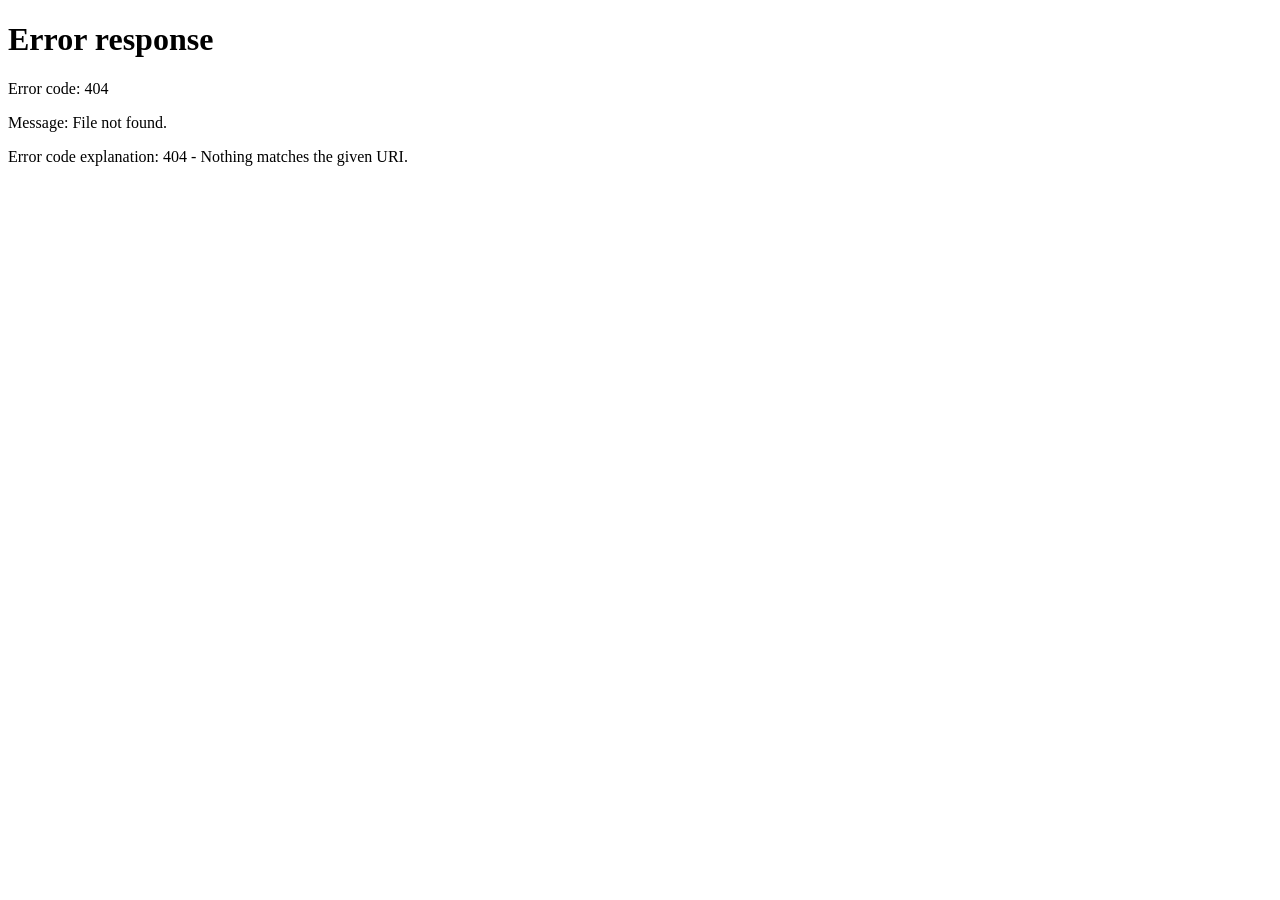
==== index.html @ 7e508550 "index.html" ====
<!DOCTYPE html>
<html lang="id">
<head>
    <meta charset="UTF-8">
    <meta name="viewport" content="width=device-width, initial-scale=1.0">
    <title>Home - Chaos of Evoourth's</title>
    <link rel="stylesheet" href="style.css">
    <style>
        .logo-img {
            height: 35px;
            width: auto;
            object-fit: contain;
        }

        .logo-text {
            font-size: 18px;
            font-weight: bold;
            color: var(--accent-silver);
            text-shadow: 0 0 10px rgba(192, 192, 192, 0.5);
            margin-left: 10px;
        }

        .logo-container {
            display: flex;
            align-items: center;
            gap: 10px;
        }
    </style>
</head>
<body>
    <!-- Header & Navigation -->
    <header>
        <nav class="navbar">
            <div class="logo-container">
                <img src="server.png" alt="Server Logo" class="logo-img">
                <span class="logo-text">Chaos of Evoourth's</span>
            </div>
            <ul class="nav-menu">
                <li><a href="index.html">Home</a></li>
                <li><a href="penjelasan.html">Penjelasan</a></li>
                <li><a href="p2w.html">P2W</a></li>
                <li><a href="team.html">Tim</a></li>
            </ul>

            <!-- User Section -->
            <div class="user-section">
                <button class="btn-profile" id="profileBtn" title="Profil Saya">👤</button>
                <button class="btn-logout" id="logoutBtn" title="Logout">🚪</button>
            </div>
        </nav>
    </header>

    <!-- Profile Modal -->
    <div class="modal" id="profileModal">
        <div class="modal-content profile-modal">
            <span class="close" id="closeProfileModal">&times;</span>
            <div class="profile-header">
                <div class="profile-avatar-container">
                    <img src="" alt="User Avatar" class="profile-avatar" id="profileAvatar">
                    <label class="avatar-upload-label">
                        <input type="file" id="avatarInput" accept="image/*" style="display: none;">
                        📷
                    </label>
                </div>
                <h2 id="profileUsername">Username</h2>
                <p class="profile-role">Member</p>
            </div>
            <div class="profile-body">
                <div class="profile-info">
                    <div class="info-item">
                        <label>Email:</label>
                        <span id="profileEmail">email@example.com</span>
                    </div>
                    <div class="info-item">
                        <label>Bergabung:</label>
                        <span id="profileJoinDate">01 Januari 2025</span>
                    </div>
                </div>
                <div class="profile-actions">
                    <button class="btn btn-primary" id="editProfileBtn">✏️ Edit Profil</button>
                </div>
            </div>
        </div>
    </div>

    <!-- Edit Profile Modal -->
    <div class="modal" id="editProfileModal">
        <div class="modal-content edit-modal">
            <span class="close" id="closeEditModal">&times;</span>
            <h2>Edit Profil</h2>
            <form id="editProfileForm" onsubmit="saveProfile(event)">
                <div class="form-group">
                    <label>Username</label>
                    <input type="text" id="editUsername" placeholder="Username" required>
                </div>
                <div class="form-group">
                    <label>Email</label>
                    <input type="email" id="editEmail" placeholder="Email" required>
                </div>
                <div class="form-actions">
                    <button type="submit" class="btn btn-primary">Simpan Perubahan</button>
                    <button type="button" class="btn btn-secondary" id="cancelEditBtn">Batal</button>
                </div>
            </form>
        </div>
    </div>

    <!-- Hero Section -->
    <section class="hero" id="home">
        <div class="hero-content">
            <h1>⚔️ Selamat Datang di Chaos of Evoourth's</h1>
            <p>Server Minecraft Roleplay Brutal Legends dengan Gameplay yang Epik dan Penuh Tantangan</p>
            <a href="https://chat.whatsapp.com/GBMqgFLIRnXCBYgzULREWb" class="btn btn-primary">Mulai Petualangan</a>
        </div>
    </section>

    <!-- Features Preview -->
    <section class="features-preview">
        <div class="container">
            <h2>✨ Fitur Unggulan Server</h2>
            <div class="features-grid">
                <div class="feature-card">
                    <div class="feature-icon">👑</div>
                    <h3>Ranks Premium</h3>
                    <p>Dapatkan akses eksklusif dengan berbagai privilege istimewa dan perks khusus</p>
                    <a href="p2w.html" class="btn-small">Lihat Paket</a>
                </div>
                <div class="feature-card">
                    <div class="feature-icon">⚡</div>
                    <h3>Kits Spesial</h3>
                    <p>Kumpulkan kit-kit spesial dengan item berharga untuk mempercepat progression</p>
                    <a href="p2w.html" class="btn-small">Lihat Kits</a>
                </div>
                <div class="feature-card">
                    <div class="feature-icon">🎭</div>
                    <h3>Roleplay Brutal</h3>
                    <p>Alami pengalaman roleplay yang epik dengan cerita dan lore yang dalam</p>
                    <a href="penjelasan.html" class="btn-small">Lihat Lore</a>
                </div>
            </div>
        </div>
    </section>

    <!-- Call to Action -->
    <section class="cta-section">
        <div class="container">
            <h2>Siap Bergabung?</h2>
            <p>Jangan lewatkan kesempatan untuk menjadi bagian dari Chaos of Evoourth's</p>
            <a href="p2w.html" class="btn btn-primary">Pilih Paket Sekarang</a>
        </div>
    </section>

    <!-- Footer -->
    <footer>
        <p>&copy; 2025 Chaos of Evoourth's Server. Semua hak dilindungi.</p>
    </footer>

    <script src="script.js"></script>
    <script>
        // Load Profile Data
        function loadProfile() {
            const currentUser = JSON.parse(localStorage.getItem('currentUser'));
            if (!currentUser) {
                window.location.href = 'login.html';
                return;
            }

            document.getElementById('profileUsername').textContent = currentUser.username;
            document.getElementById('profileEmail').textContent = currentUser.email;
            document.getElementById('profileAvatar').src = currentUser.avatar;
            
            const joinDate = new Date(currentUser.createdAt);
            const options = { year: 'numeric', month: 'long', day: 'numeric' };
            document.getElementById('profileJoinDate').textContent = joinDate.toLocaleDateString('id-ID', options);

            document.getElementById('editUsername').value = currentUser.username;
            document.getElementById('editEmail').value = currentUser.email;
        }

        // Profile Modal
        document.getElementById('profileBtn').addEventListener('click', () => {
            document.getElementById('profileModal').style.display = 'flex';
        });

        document.getElementById('closeProfileModal').addEventListener('click', () => {
            document.getElementById('profileModal').style.display = 'none';
        });

        document.getElementById('editProfileBtn').addEventListener('click', () => {
            document.getElementById('profileModal').style.display = 'none';
            document.getElementById('editProfileModal').style.display = 'flex';
        });

        document.getElementById('closeEditModal').addEventListener('click', () => {
            document.getElementById('editProfileModal').style.display = 'none';
        });

        document.getElementById('cancelEditBtn').addEventListener('click', () => {
            document.getElementById('editProfileModal').style.display = 'none';
        });

        // Avatar Upload
        document.getElementById('avatarInput').addEventListener('change', (e) => {
            const file = e.target.files[0];
            const reader = new FileReader();

            reader.onload = (event) => {
                const currentUser = JSON.parse(localStorage.getItem('currentUser'));
                currentUser.avatar = event.target.result;
                
                const users = JSON.parse(localStorage.getItem('users'));
                const userIndex = users.findIndex(u => u.id === currentUser.id);
                users[userIndex] = currentUser;

                localStorage.setItem('users', JSON.stringify(users));
                localStorage.setItem('currentUser', JSON.stringify(currentUser));

                document.getElementById('profileAvatar').src = currentUser.avatar;
            };

            reader.readAsDataURL(file);
        });

        // Save Profile
        function saveProfile(e) {
            e.preventDefault();
            
            const currentUser = JSON.parse(localStorage.getItem('currentUser'));
            const newUsername = document.getElementById('editUsername').value;
            const newEmail = document.getElementById('editEmail').value;

            const users = JSON.parse(localStorage.getItem('users'));
            const userIndex = users.findIndex(u => u.id === currentUser.id);

            currentUser.username = newUsername;
            currentUser.email = newEmail;

            users[userIndex] = currentUser;
            localStorage.setItem('users', JSON.stringify(users));
            localStorage.setItem('currentUser', JSON.stringify(currentUser));

            loadProfile();
            document.getElementById('editProfileModal').style.display = 'none';
            alert('Profil berhasil diperbarui!');
        }

        // Logout
        document.getElementById('logoutBtn').addEventListener('click', () => {
            if (confirm('Yakin ingin logout?')) {
                localStorage.removeItem('currentUser');
                window.location.href = 'login.html';
            }
        });

        // Close modal when clicking outside
        window.addEventListener('click', (e) => {
            const profileModal = document.getElementById('profileModal');
            const editModal = document.getElementById('editProfileModal');
            
            if (e.target === profileModal) {
                profileModal.style.display = 'none';
            }
            if (e.target === editModal) {
                editModal.style.display = 'none';
            }
        });

        // Load on page load
        loadProfile();
    </script>
</body>
</html>
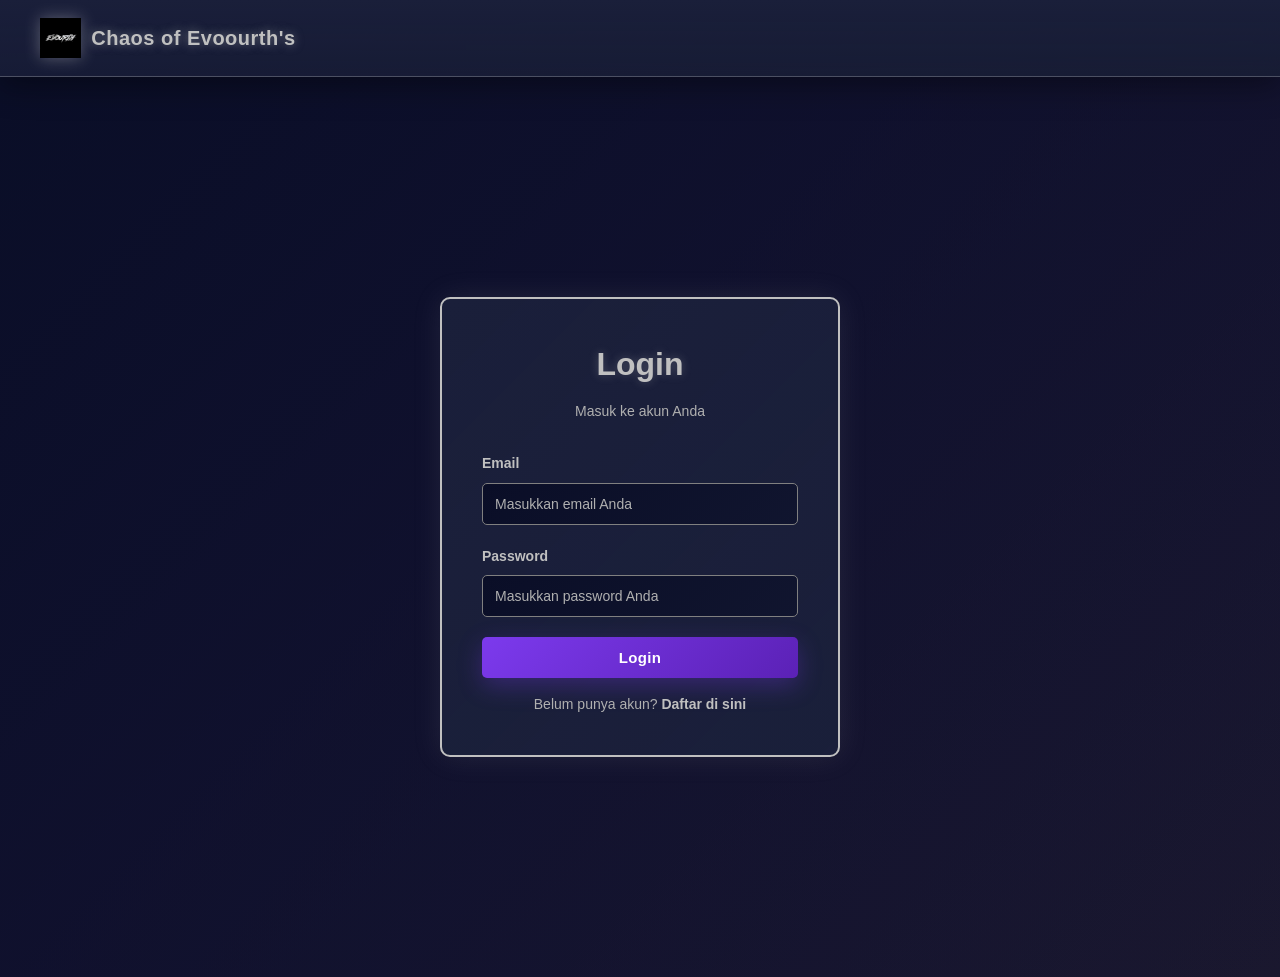
==== commit 95340ee6: "Add files via upload" ====
--- a/index.html
+++ b/index.html
@@ -269,4 +269,4 @@
         loadProfile();
     </script>
 </body>
-</html>
+</html>
--- a/style.css
+++ b/style.css
@@ -0,0 +1,1192 @@
+/* ===== COLOR VARIABLES ===== */
+:root {
+    --primary-dark: #0a0e27;
+    --secondary-dark: #1a1f3a;
+    --accent-silver: #c0c0c0;
+    --accent-gray: #808080;
+    --accent-light-gray: #a9a9a9;
+    --text-light: #f0f0f0;
+    --text-muted: #b0b0b0;
+    --primary-color: #7c3aed;
+    --success-color: #10b981;
+    --danger-color: #ef4444;
+}
+
+/* ===== GLOBAL STYLES ===== */
+* {
+    margin: 0;
+    padding: 0;
+    box-sizing: border-box;
+}
+
+html {
+    scroll-behavior: smooth;
+}
+
+body {
+    font-family: 'Segoe UI', Tahoma, Geneva, Verdana, sans-serif;
+    background: linear-gradient(135deg, var(--primary-dark) 0%, #0f1419 100%);
+    color: var(--text-light);
+    line-height: 1.6;
+    overflow-x: hidden;
+}
+
+.container {
+    max-width: 1200px;
+    margin: 0 auto;
+    padding: 0 20px;
+}
+
+/* ===== HEADER & NAVIGATION ===== */
+header {
+    background: linear-gradient(180deg, var(--secondary-dark) 0%, rgba(26, 31, 58, 0.8) 100%);
+    border-bottom: 1px solid rgba(192, 192, 192, 0.3);
+    position: sticky;
+    top: 0;
+    z-index: 1000;
+    box-shadow: 0 8px 32px rgba(0, 0, 0, 0.4);
+    backdrop-filter: blur(10px);
+}
+
+.navbar {
+    display: flex;
+    justify-content: space-between;
+    align-items: center;
+    padding: 18px 40px;
+    flex-wrap: wrap;
+    gap: 20px;
+}
+
+.logo-container {
+    display: flex;
+    align-items: center;
+    gap: 12px;
+    flex-shrink: 0;
+}
+
+.logo-img {
+    height: 40px;
+    width: auto;
+    object-fit: contain;
+    filter: drop-shadow(0 0 8px rgba(192, 192, 192, 0.4));
+}
+
+.logo-text {
+    font-size: 24px;
+    font-weight: 700;
+    color: var(--accent-silver);
+    text-shadow: 0 0 20px rgba(192, 192, 192, 0.4);
+    letter-spacing: 0.5px;
+}
+
+.nav-menu {
+    display: flex;
+    list-style: none;
+    gap: 35px;
+}
+
+.nav-menu li {
+    list-style: none;
+}
+
+.nav-menu a {
+    color: var(--text-light);
+    text-decoration: none;
+    transition: all 0.3s cubic-bezier(0.4, 0, 0.2, 1);
+    font-weight: 500;
+    position: relative;
+    display: inline-block;
+    font-size: 15px;
+}
+
+.nav-menu a:hover {
+    color: var(--accent-silver);
+}
+
+.nav-menu a::after {
+    content: '';
+    position: absolute;
+    width: 0;
+    height: 2px;
+    bottom: -8px;
+    left: 0;
+    background: linear-gradient(90deg, var(--accent-silver), transparent);
+    transition: width 0.3s cubic-bezier(0.4, 0, 0.2, 1);
+}
+
+.nav-menu a:hover::after {
+    width: 100%;
+}
+
+/* ===== USER SECTION ===== */
+.user-section {
+    display: flex;
+    gap: 12px;
+    align-items: center;
+}
+
+.btn-profile,
+.btn-logout {
+    background: linear-gradient(135deg, transparent, rgba(192, 192, 192, 0.1));
+    border: 1.5px solid var(--accent-silver);
+    color: var(--accent-silver);
+    padding: 10px 14px;
+    border-radius: 8px;
+    cursor: pointer;
+    font-size: 18px;
+    transition: all 0.3s cubic-bezier(0.4, 0, 0.2, 1);
+    backdrop-filter: blur(10px);
+}
+
+.btn-profile:hover,
+.btn-logout:hover {
+    background: linear-gradient(135deg, var(--accent-silver), rgba(192, 192, 192, 0.8));
+    color: var(--primary-dark);
+    transform: translateY(-2px);
+    box-shadow: 0 8px 24px rgba(192, 192, 192, 0.2);
+}
+
+/* ===== BUTTONS ===== */
+.btn {
+    display: inline-block;
+    padding: 12px 32px;
+    border: none;
+    border-radius: 8px;
+    cursor: pointer;
+    font-weight: 600;
+    transition: all 0.3s cubic-bezier(0.4, 0, 0.2, 1);
+    text-decoration: none;
+    text-align: center;
+    font-size: 15px;
+    letter-spacing: 0.3px;
+}
+
+.btn-primary {
+    background: linear-gradient(135deg, var(--primary-color), #5b21b6);
+    color: white;
+    box-shadow: 0 8px 24px rgba(124, 58, 237, 0.3);
+}
+
+.btn-primary:hover {
+    background: linear-gradient(135deg, #6d28d9, #4c1d95);
+    box-shadow: 0 12px 36px rgba(124, 58, 237, 0.5);
+    transform: translateY(-3px);
+}
+
+.btn-secondary {
+    background: linear-gradient(135deg, var(--accent-gray), var(--accent-light-gray));
+    color: var(--primary-dark);
+    font-weight: 600;
+}
+
+.btn-secondary:hover {
+    background: linear-gradient(135deg, var(--accent-silver), #d3d3d3);
+    box-shadow: 0 8px 24px rgba(192, 192, 192, 0.3);
+    transform: translateY(-3px);
+}
+
+.btn-small {
+    padding: 9px 20px;
+    font-size: 13px;
+    border: 1.5px solid var(--accent-silver);
+    background: transparent;
+    color: var(--accent-silver);
+    border-radius: 6px;
+    transition: all 0.3s cubic-bezier(0.4, 0, 0.2, 1);
+    display: inline-block;
+    text-decoration: none;
+}
+
+.btn-small:hover {
+    background: var(--accent-silver);
+    color: var(--primary-dark);
+    transform: translateY(-2px);
+    box-shadow: 0 6px 16px rgba(192, 192, 192, 0.2);
+}
+
+.buy-btn {
+    width: 100%;
+    margin-top: 20px;
+}
+
+/* ===== MODALS ===== */
+.modal {
+    display: none;
+    position: fixed;
+    z-index: 2000;
+    left: 0;
+    top: 0;
+    width: 100%;
+    height: 100%;
+    background-color: rgba(0, 0, 0, 0.8);
+    flex-direction: column;
+    justify-content: center;
+    align-items: center;
+    overflow-y: auto;
+    backdrop-filter: blur(8px);
+}
+
+.modal-content {
+    background: linear-gradient(135deg, var(--secondary-dark) 0%, rgba(26, 31, 58, 0.9) 100%);
+    border: 1.5px solid rgba(192, 192, 192, 0.4);
+    border-radius: 16px;
+    padding: 30px;
+    max-width: 500px;
+    width: 90%;
+    max-height: 90vh;
+    overflow-y: auto;
+    box-shadow: 0 20px 60px rgba(0, 0, 0, 0.5);
+    margin: 20px auto;
+    backdrop-filter: blur(10px);
+}
+
+.close {
+    color: var(--accent-silver);
+    float: right;
+    font-size: 28px;
+    font-weight: bold;
+    cursor: pointer;
+    transition: all 0.3s ease;
+    line-height: 20px;
+}
+
+.close:hover {
+    color: var(--primary-color);
+    transform: rotate(90deg);
+}
+
+/* ===== PROFILE MODAL ===== */
+.profile-modal {
+    padding: 0;
+    overflow: hidden;
+}
+
+.profile-header {
+    background: linear-gradient(135deg, var(--secondary-dark) 0%, rgba(26, 31, 58, 0.6) 100%);
+    border-bottom: 1.5px solid rgba(192, 192, 192, 0.3);
+    padding: 40px 30px;
+    text-align: center;
+    position: relative;
+}
+
+.profile-avatar-container {
+    position: relative;
+    width: 110px;
+    height: 110px;
+    margin: 0 auto 20px;
+}
+
+.profile-avatar {
+    width: 100%;
+    height: 100%;
+    border-radius: 50%;
+    border: 3px solid var(--accent-silver);
+    object-fit: cover;
+    background: linear-gradient(135deg, var(--accent-gray), var(--accent-light-gray));
+    box-shadow: 0 8px 24px rgba(192, 192, 192, 0.2);
+}
+
+.avatar-upload-label {
+    position: absolute;
+    bottom: 0;
+    right: 0;
+    background: linear-gradient(135deg, var(--accent-silver), #d3d3d3);
+    color: var(--primary-dark);
+    width: 40px;
+    height: 40px;
+    border-radius: 50%;
+    display: flex;
+    align-items: center;
+    justify-content: center;
+    cursor: pointer;
+    font-size: 18px;
+    transition: all 0.3s ease;
+    border: 2px solid var(--secondary-dark);
+    box-shadow: 0 4px 12px rgba(192, 192, 192, 0.3);
+}
+
+.avatar-upload-label:hover {
+    background: linear-gradient(135deg, var(--primary-color), #5b21b6);
+    color: white;
+    transform: scale(1.1);
+}
+
+.profile-header h2 {
+    color: var(--accent-silver);
+    margin-bottom: 8px;
+    font-size: 24px;
+    font-weight: 700;
+    letter-spacing: 0.5px;
+}
+
+.profile-role {
+    color: var(--text-muted);
+    font-size: 13px;
+    font-weight: 500;
+}
+
+.profile-body {
+    padding: 30px;
+}
+
+.profile-info {
+    margin-bottom: 25px;
+}
+
+.info-item {
+    margin-bottom: 18px;
+    padding-bottom: 18px;
+    border-bottom: 1px solid rgba(192, 192, 192, 0.1);
+}
+
+.info-item:last-child {
+    border-bottom: none;
+}
+
+.info-item label {
+    color: var(--accent-silver);
+    font-weight: 600;
+    display: block;
+    margin-bottom: 6px;
+    font-size: 14px;
+}
+
+.info-item span {
+    color: var(--text-muted);
+    font-size: 14px;
+}
+
+.profile-actions {
+    display: flex;
+    gap: 10px;
+}
+
+.profile-actions .btn {
+    flex: 1;
+}
+
+/* ===== EDIT PROFILE MODAL ===== */
+.edit-modal {
+    padding: 30px;
+}
+
+.edit-modal h2 {
+    color: var(--accent-silver);
+    margin-bottom: 28px;
+    text-align: center;
+    font-size: 24px;
+    font-weight: 700;
+}
+
+.form-group {
+    margin-bottom: 22px;
+}
+
+.form-group label {
+    display: block;
+    color: var(--accent-silver);
+    font-weight: 600;
+    margin-bottom: 10px;
+    font-size: 14px;
+}
+
+.form-group input {
+    width: 100%;
+    padding: 13px 16px;
+    background: linear-gradient(135deg, rgba(10, 14, 39, 0.8), rgba(26, 31, 58, 0.4));
+    border: 1.5px solid rgba(192, 192, 192, 0.3);
+    border-radius: 8px;
+    color: var(--text-light);
+    font-size: 14px;
+    transition: all 0.3s cubic-bezier(0.4, 0, 0.2, 1);
+}
+
+.form-group input:focus {
+    outline: none;
+    border-color: var(--accent-silver);
+    box-shadow: 0 0 16px rgba(192, 192, 192, 0.3);
+    background: linear-gradient(135deg, rgba(10, 14, 39, 0.9), rgba(26, 31, 58, 0.6));
+}
+
+.form-group input::placeholder {
+    color: var(--text-muted);
+}
+
+.form-actions {
+    display: flex;
+    gap: 10px;
+    margin-top: 28px;
+}
+
+.form-actions .btn {
+    flex: 1;
+}
+
+/* ===== HERO SECTION ===== */
+.hero {
+    background: linear-gradient(135deg, var(--secondary-dark) 0%, rgba(26, 31, 58, 0.6) 100%);
+    padding: 120px 20px;
+    text-align: center;
+    border-bottom: 1px solid rgba(192, 192, 192, 0.2);
+    position: relative;
+    overflow: hidden;
+}
+
+.hero::before {
+    content: '';
+    position: absolute;
+    top: -50%;
+    right: -10%;
+    width: 600px;
+    height: 600px;
+    background: radial-gradient(circle, rgba(192, 192, 192, 0.05) 0%, transparent 70%);
+    pointer-events: none;
+}
+
+.hero-content {
+    position: relative;
+    z-index: 1;
+}
+
+.hero-content h1 {
+    font-size: 52px;
+    margin-bottom: 20px;
+    color: var(--accent-silver);
+    text-shadow: 0 4px 20px rgba(192, 192, 192, 0.2);
+    font-weight: 700;
+    letter-spacing: 1px;
+}
+
+.hero-content p {
+    font-size: 18px;
+    color: var(--text-muted);
+    margin-bottom: 35px;
+    font-weight: 500;
+}
+
+/* ===== PAGE HEADER ===== */
+.page-header {
+    background: linear-gradient(135deg, var(--secondary-dark) 0%, rgba(26, 31, 58, 0.6) 100%);
+    padding: 80px 20px;
+    text-align: center;
+    border-bottom: 1px solid rgba(192, 192, 192, 0.2);
+    position: relative;
+    overflow: hidden;
+}
+
+.page-header::before {
+    content: '';
+    position: absolute;
+    top: -50%;
+    right: -10%;
+    width: 500px;
+    height: 500px;
+    background: radial-gradient(circle, rgba(192, 192, 192, 0.05) 0%, transparent 70%);
+    pointer-events: none;
+}
+
+.page-header h1 {
+    font-size: 48px;
+    color: var(--accent-silver);
+    margin-bottom: 18px;
+    text-shadow: 0 4px 20px rgba(192, 192, 192, 0.2);
+    font-weight: 700;
+    position: relative;
+    z-index: 1;
+}
+
+.page-header p {
+    font-size: 16px;
+    color: var(--text-muted);
+    position: relative;
+    z-index: 1;
+}
+
+/* ===== FEATURES SECTION ===== */
+.features-preview {
+    padding: 100px 20px;
+    background: linear-gradient(135deg, var(--primary-dark) 0%, #0f1419 100%);
+    position: relative;
+}
+
+.features-preview h2 {
+    text-align: center;
+    font-size: 40px;
+    color: var(--accent-silver);
+    margin-bottom: 60px;
+    text-shadow: 0 4px 20px rgba(192, 192, 192, 0.2);
+    font-weight: 700;
+    letter-spacing: 0.5px;
+}
+
+.features-grid {
+    display: grid;
+    grid-template-columns: repeat(auto-fit, minmax(260px, 1fr));
+    gap: 30px;
+    max-width: 1200px;
+    margin: 0 auto;
+}
+
+.feature-card {
+    background: linear-gradient(135deg, var(--secondary-dark) 0%, rgba(26, 31, 58, 0.8) 100%);
+    padding: 35px;
+    border-radius: 12px;
+    border: 1.5px solid rgba(192, 192, 192, 0.2);
+    transition: all 0.3s cubic-bezier(0.4, 0, 0.2, 1);
+    text-align: center;
+    display: flex;
+    flex-direction: column;
+    position: relative;
+    overflow: hidden;
+}
+
+.feature-card::before {
+    content: '';
+    position: absolute;
+    top: -50%;
+    right: -50%;
+    width: 300px;
+    height: 300px;
+    background: radial-gradient(circle, rgba(192, 192, 192, 0.08) 0%, transparent 70%);
+    pointer-events: none;
+    transition: all 0.3s ease;
+}
+
+.feature-card:hover {
+    border-color: rgba(192, 192, 192, 0.5);
+    box-shadow: 0 12px 40px rgba(192, 192, 192, 0.15);
+    transform: translateY(-8px);
+    background: linear-gradient(135deg, var(--secondary-dark) 0%, rgba(26, 31, 58, 0.9) 100%);
+}
+
+.feature-card:hover::before {
+    top: -20%;
+    right: -20%;
+}
+
+.feature-icon {
+    font-size: 52px;
+    margin-bottom: 20px;
+    filter: drop-shadow(0 2px 8px rgba(192, 192, 192, 0.1));
+}
+
+.feature-card h3 {
+    font-size: 22px;
+    color: var(--accent-silver);
+    margin-bottom: 15px;
+    font-weight: 700;
+    letter-spacing: 0.3px;
+}
+
+.feature-card p {
+    color: var(--text-muted);
+    margin-bottom: 20px;
+    flex-grow: 1;
+    font-size: 14px;
+    line-height: 1.8;
+}
+
+/* ===== CONTENT SECTION ===== */
+.content-section {
+    padding: 80px 20px;
+    background: linear-gradient(135deg, var(--primary-dark) 0%, #0f1419 100%);
+}
+
+.content-block {
+    background: linear-gradient(135deg, var(--secondary-dark) 0%, rgba(26, 31, 58, 0.8) 100%);
+    padding: 45px;
+    margin-bottom: 35px;
+    border-left: 4px solid var(--accent-silver);
+    border-radius: 12px;
+    border: 1px solid rgba(192, 192, 192, 0.2);
+    box-shadow: 0 8px 24px rgba(0, 0, 0, 0.3);
+}
+
+.content-block h2 {
+    font-size: 32px;
+    color: var(--accent-silver);
+    margin-bottom: 25px;
+    text-shadow: 0 2px 8px rgba(192, 192, 192, 0.1);
+    font-weight: 700;
+}
+
+.content-block h3 {
+    font-size: 20px;
+    color: var(--accent-silver);
+    margin-top: 25px;
+    margin-bottom: 15px;
+    font-weight: 700;
+}
+
+.content-block p {
+    color: var(--text-muted);
+    margin-bottom: 18px;
+    line-height: 1.9;
+    font-size: 15px;
+}
+
+/* ===== P2W SECTION ===== */
+.p2w-section,
+.kits-section {
+    padding: 100px 20px;
+    background: linear-gradient(135deg, var(--primary-dark) 0%, #0f1419 100%);
+}
+
+.p2w-section h2,
+.kits-section h2 {
+    text-align: center;
+    font-size: 40px;
+    color: var(--accent-silver);
+    margin-bottom: 60px;
+    text-shadow: 0 4px 20px rgba(192, 192, 192, 0.2);
+    font-weight: 700;
+}
+
+.p2w-grid {
+    display: grid;
+    grid-template-columns: repeat(auto-fit, minmax(280px, 1fr));
+    gap: 30px;
+    max-width: 1200px;
+    margin: 0 auto;
+}
+
+.p2w-card {
+    background: linear-gradient(135deg, var(--secondary-dark) 0%, rgba(26, 31, 58, 0.8) 100%);
+    border: 1.5px solid rgba(192, 192, 192, 0.3);
+    border-radius: 12px;
+    padding: 35px;
+    text-align: center;
+    transition: all 0.3s cubic-bezier(0.4, 0, 0.2, 1);
+    position: relative;
+    overflow: hidden;
+}
+
+.p2w-card::before {
+    content: '';
+    position: absolute;
+    top: -50%;
+    right: -50%;
+    width: 300px;
+    height: 300px;
+    background: radial-gradient(circle, rgba(192, 192, 192, 0.08) 0%, transparent 70%);
+    pointer-events: none;
+    transition: all 0.3s ease;
+}
+
+.p2w-card:hover {
+    border-color: rgba(192, 192, 192, 0.6);
+    box-shadow: 0 16px 48px rgba(192, 192, 192, 0.15);
+    transform: translateY(-12px);
+}
+
+.p2w-card:hover::before {
+    top: -20%;
+    right: -20%;
+}
+
+.p2w-card.featured {
+    border-color: var(--accent-silver);
+    box-shadow: 0 12px 40px rgba(192, 192, 192, 0.25);
+    transform: scale(1.02);
+}
+
+.badge-popular,
+.badge-best {
+    position: absolute;
+    top: 20px;
+    right: 20px;
+    padding: 7px 16px;
+    border-radius: 20px;
+    font-size: 11px;
+    font-weight: 700;
+    color: white;
+    letter-spacing: 0.5px;
+}
+
+.badge-popular {
+    background: linear-gradient(135deg, var(--primary-color), #5b21b6);
+    box-shadow: 0 6px 20px rgba(124, 58, 237, 0.3);
+}
+
+.badge-best {
+    background: linear-gradient(135deg, var(--success-color), #059669);
+    box-shadow: 0 6px 20px rgba(16, 185, 129, 0.3);
+}
+
+.rank-badge,
+.kit-badge {
+    display: inline-block;
+    background: linear-gradient(135deg, rgba(192, 192, 192, 0.15), rgba(192, 192, 192, 0.05));
+    color: var(--accent-silver);
+    padding: 6px 14px;
+    border-radius: 20px;
+    font-size: 12px;
+    margin-bottom: 12px;
+    border: 1.5px solid rgba(192, 192, 192, 0.3);
+    font-weight: 600;
+}
+
+.p2w-card h3 {
+    font-size: 24px;
+    color: var(--accent-silver);
+    font-weight: 700;
+    margin: 12px 0;
+    position: relative;
+    z-index: 1;
+}
+
+.price {
+    font-size: 38px;
+    color: var(--primary-color);
+    font-weight: 700;
+    margin: 15px 0;
+    position: relative;
+    z-index: 1;
+}
+
+.duration {
+    color: var(--text-muted);
+    font-size: 13px;
+    margin-bottom: 25px;
+    position: relative;
+    z-index: 1;
+}
+
+.features-list {
+    list-style: none;
+    text-align: left;
+    margin-bottom: 25px;
+    position: relative;
+    z-index: 1;
+}
+
+.features-list li {
+    color: var(--text-muted);
+    padding: 12px 0;
+    border-bottom: 1px solid rgba(192, 192, 192, 0.1);
+    font-size: 14px;
+}
+
+.features-list li:last-child {
+    border-bottom: none;
+}
+
+/* ===== TEAM SECTION ===== */
+.team-section {
+    padding: 100px 20px;
+    background: linear-gradient(135deg, var(--primary-dark) 0%, #0f1419 100%);
+}
+
+.team-category {
+    margin-bottom: 70px;
+}
+
+.team-category h2 {
+    font-size: 32px;
+    color: var(--accent-silver);
+    margin-bottom: 45px;
+    text-align: center;
+    text-shadow: 0 2px 8px rgba(192, 192, 192, 0.1);
+    font-weight: 700;
+}
+
+.team-grid {
+    display: grid;
+    grid-template-columns: repeat(auto-fit, minmax(300px, 1fr));
+    gap: 30px;
+    max-width: 1200px;
+    margin: 0 auto;
+}
+
+.team-grid-single {
+    display: grid;
+    grid-template-columns: repeat(auto-fit, minmax(300px, 1fr));
+    gap: 30px;
+    justify-items: center;
+    max-width: 1200px;
+    margin: 0 auto;
+}
+
+.team-grid-single .team-card {
+    max-width: 350px;
+    width: 100%;
+}
+
+.team-card {
+    background: linear-gradient(135deg, var(--secondary-dark) 0%, rgba(26, 31, 58, 0.8) 100%);
+    padding: 35px;
+    border-radius: 12px;
+    border: 1.5px solid rgba(192, 192, 192, 0.2);
+    text-align: center;
+    transition: all 0.3s cubic-bezier(0.4, 0, 0.2, 1);
+    position: relative;
+    overflow: hidden;
+}
+
+.team-card::before {
+    content: '';
+    position: absolute;
+    top: -50%;
+    right: -50%;
+    width: 300px;
+    height: 300px;
+    background: radial-gradient(circle, rgba(192, 192, 192, 0.08) 0%, transparent 70%);
+    pointer-events: none;
+    transition: all 0.3s ease;
+}
+
+.team-card:hover {
+    border-color: rgba(192, 192, 192, 0.5);
+    box-shadow: 0 12px 40px rgba(192, 192, 192, 0.15);
+    transform: translateY(-8px);
+}
+
+.team-card:hover::before {
+    top: -20%;
+    right: -20%;
+}
+
+.member-avatar {
+    font-size: 64px;
+    margin-bottom: 18px;
+    display: inline-flex;
+    align-items: center;
+    justify-content: center;
+    width: 110px;
+    height: 110px;
+    background: linear-gradient(135deg, var(--accent-gray), var(--accent-light-gray));
+    border-radius: 50%;
+    border: 3px solid var(--accent-silver);
+    box-shadow: 0 8px 24px rgba(192, 192, 192, 0.2);
+    position: relative;
+    z-index: 1;
+}
+
+.team-card h3 {
+    font-size: 22px;
+    color: var(--accent-silver);
+    margin: 15px 0 8px 0;
+    font-weight: 700;
+    position: relative;
+    z-index: 1;
+}
+
+.member-role {
+    color: var(--primary-color);
+    font-weight: 700;
+    margin-bottom: 12px;
+    font-size: 13px;
+    letter-spacing: 0.5px;
+    position: relative;
+    z-index: 1;
+}
+
+.member-desc {
+    color: var(--text-muted);
+    margin-bottom: 20px;
+    line-height: 1.8;
+    font-size: 14px;
+    position: relative;
+    z-index: 1;
+}
+
+.member-social {
+    display: flex;
+    gap: 10px;
+    justify-content: center;
+    flex-wrap: wrap;
+    position: relative;
+    z-index: 1;
+}
+
+.social-link {
+    display: inline-block;
+    padding: 9px 16px;
+    background: linear-gradient(135deg, rgba(192, 192, 192, 0.15), rgba(192, 192, 192, 0.05));
+    color: var(--accent-silver);
+    border: 1.5px solid rgba(192, 192, 192, 0.3);
+    border-radius: 6px;
+    text-decoration: none;
+    font-size: 12px;
+    transition: all 0.3s cubic-bezier(0.4, 0, 0.2, 1);
+    font-weight: 600;
+}
+
+.social-link:hover {
+    background: linear-gradient(135deg, var(--accent-silver), #d3d3d3);
+    color: var(--primary-dark);
+    transform: translateY(-2px);
+    box-shadow: 0 6px 16px rgba(192, 192, 192, 0.2);
+}
+
+/* ===== CTA SECTION ===== */
+.cta-section {
+    background: linear-gradient(135deg, var(--secondary-dark) 0%, rgba(26, 31, 58, 0.6) 100%);
+    padding: 80px 20px;
+    text-align: center;
+    border-top: 1px solid rgba(192, 192, 192, 0.2);
+    border-bottom: 1px solid rgba(192, 192, 192, 0.2);
+    position: relative;
+    overflow: hidden;
+}
+
+.cta-section::before {
+    content: '';
+    position: absolute;
+    top: -50%;
+    right: -10%;
+    width: 500px;
+    height: 500px;
+    background: radial-gradient(circle, rgba(192, 192, 192, 0.05) 0%, transparent 70%);
+    pointer-events: none;
+}
+
+.cta-section h2 {
+    font-size: 40px;
+    color: var(--accent-silver);
+    margin-bottom: 18px;
+    text-shadow: 0 4px 20px rgba(192, 192, 192, 0.2);
+    font-weight: 700;
+    position: relative;
+    z-index: 1;
+}
+
+.cta-section p {
+    font-size: 16px;
+    color: var(--text-muted);
+    margin-bottom: 35px;
+    position: relative;
+    z-index: 1;
+    font-weight: 500;
+}
+
+/* ===== FOOTER ===== */
+footer {
+    background: linear-gradient(180deg, var(--secondary-dark) 0%, rgba(26, 31, 58, 0.8) 100%);
+    border-top: 1px solid rgba(192, 192, 192, 0.2);
+    padding: 40px 20px;
+    text-align: center;
+    color: var(--text-muted);
+    font-size: 14px;
+}
+
+/* ===== AUTH STYLES ===== */
+.auth-container {
+    min-height: 100vh;
+    display: flex;
+    justify-content: center;
+    align-items: center;
+    background: linear-gradient(135deg, var(--primary-dark) 0%, #0f1419 100%);
+    padding: 20px;
+}
+
+.auth-form {
+    background: linear-gradient(135deg, var(--secondary-dark) 0%, rgba(26, 31, 58, 0.9) 100%);
+    border: 1.5px solid rgba(192, 192, 192, 0.4);
+    border-radius: 16px;
+    padding: 45px;
+    width: 100%;
+    max-width: 420px;
+    box-shadow: 0 20px 60px rgba(0, 0, 0, 0.5);
+    backdrop-filter: blur(10px);
+}
+
+.auth-header {
+    text-align: center;
+    margin-bottom: 35px;
+}
+
+.auth-logo {
+    height: 100px;
+    width: auto;
+    margin-bottom: 20px;
+    filter: drop-shadow(0 0 10px rgba(192, 192, 192, 0.3));
+}
+
+.auth-header h1 {
+    color: var(--accent-silver);
+    font-size: 32px;
+    margin-bottom: 12px;
+    text-shadow: 0 4px 20px rgba(192, 192, 192, 0.2);
+    font-weight: 700;
+}
+
+.auth-header p {
+    color: var(--text-muted);
+    font-size: 14px;
+}
+
+.btn-submit {
+    width: 100%;
+    padding: 13px;
+    background: linear-gradient(135deg, var(--primary-color), #5b21b6);
+    color: white;
+    border: none;
+    border-radius: 8px;
+    font-weight: 700;
+    cursor: pointer;
+    transition: all 0.3s cubic-bezier(0.4, 0, 0.2, 1);
+    margin-bottom: 18px;
+    box-shadow: 0 8px 24px rgba(124, 58, 237, 0.3);
+    font-size: 15px;
+    letter-spacing: 0.3px;
+}
+
+.btn-submit:hover {
+    background: linear-gradient(135deg, #6d28d9, #4c1d95);
+    box-shadow: 0 12px 36px rgba(124, 58, 237, 0.5);
+    transform: translateY(-2px);
+}
+
+.toggle-form {
+    text-align: center;
+    color: var(--text-muted);
+    font-size: 14px;
+}
+
+.toggle-form a {
+    color: var(--accent-silver);
+    text-decoration: none;
+    font-weight: 700;
+    cursor: pointer;
+    transition: all 0.3s ease;
+}
+
+.toggle-form a:hover {
+    color: var(--primary-color);
+}
+
+.form-section {
+    display: none;
+}
+
+.form-section.active {
+    display: block;
+}
+
+.error-message {
+    background: linear-gradient(135deg, rgba(239, 68, 68, 0.15), rgba(239, 68, 68, 0.05));
+    border: 1.5px solid rgba(239, 68, 68, 0.5);
+    color: #fca5a5;
+    padding: 12px 16px;
+    border-radius: 8px;
+    margin-bottom: 18px;
+    display: none;
+    font-size: 14px;
+    font-weight: 500;
+}
+
+.error-message.show {
+    display: block;
+}
+
+.success-message {
+    background: linear-gradient(135deg, rgba(16, 185, 129, 0.15), rgba(16, 185, 129, 0.05));
+    border: 1.5px solid rgba(16, 185, 129, 0.5);
+    color: #86efac;
+    padding: 12px 16px;
+    border-radius: 8px;
+    margin-bottom: 18px;
+    display: none;
+    font-size: 14px;
+    font-weight: 500;
+}
+
+.success-message.show {
+    display: block;
+}
+
+/* ===== RESPONSIVE DESIGN ===== */
+@media (max-width: 768px) {
+    .navbar {
+        flex-direction: column;
+        gap: 15px;
+        padding: 15px;
+    }
+
+    .nav-menu {
+        flex-direction: column;
+        gap: 12px;
+        margin: 0;
+        width: 100%;
+        text-align: center;
+    }
+
+    .user-section {
+        gap: 8px;
+        width: 100%;
+        justify-content: center;
+    }
+
+    .logo-text {
+        font-size: 18px;
+    }
+
+    .logo-img {
+        height: 30px;
+    }
+
+    .hero {
+        padding: 80px 20px;
+    }
+
+    .hero-content h1 {
+        font-size: 36px;
+    }
+
+    .hero-content p {
+        font-size: 15px;
+    }
+
+    .page-header {
+        padding: 60px 20px;
+    }
+
+    .page-header h1 {
+        font-size: 32px;
+    }
+
+    .features-grid,
+    .p2w-grid,
+    .team-grid,
+    .team-grid-single {
+        grid-template-columns: 1fr;
+    }
+
+    .p2w-card.featured {
+        transform: scale(1);
+    }
+
+    .modal-content {
+        max-width: 95%;
+        margin: 10px;
+    }
+
+    .team-grid-single .team-card {
+        max-width: 100%;
+    }
+
+    .auth-form {
+        padding: 30px;
+        max-width: 95%;
+    }
+
+    .auth-header h1 {
+        font-size: 26px;
+    }
+
+    .features-preview h2,
+    .p2w-section h2,
+    .kits-section h2,
+    .cta-section h2,
+    .team-category h2 {
+        font-size: 28px;
+    }
+
+    .feature-card,
+    .p2w-card,
+    .team-card,
+    .content-block {
+        padding: 25px;
+    }
+}
